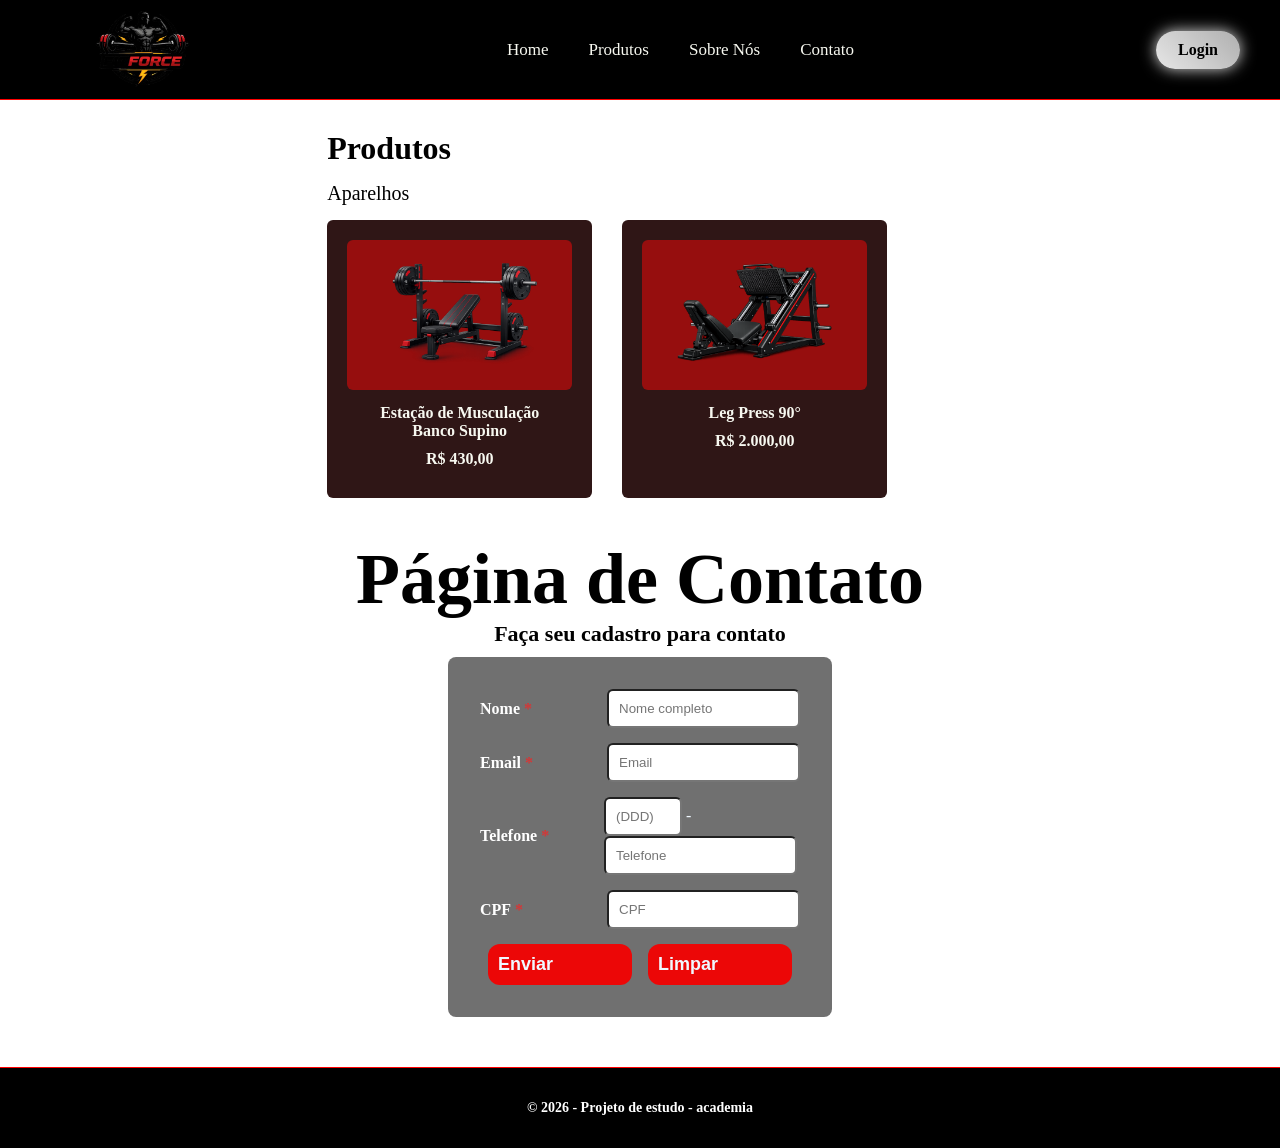
==== index.html @ 36b3be9b "adição de site" ====
<!doctype html>
<html lang="pt-br">
  <head>
    <meta charset="UTF-8" />
    <meta name="viewport" content="width=device-width, initial-scale=1.0" />
    <title>teste</title>
    <link rel="stylesheet" href="css/style.css" />
  </head>
  <body>
    <header class="topo">
      <div class="topo-menu">
        <div>
          <a href="home.html"
            ><img src="imagens/logo.png" class="logo" alt="consultoria"
          /></a>
        </div>
        <nav class="menu">
          <ul class="opcao">
            <li><a href="index.html">Home</a></li>
            <li><a href="#produtos">Produtos</a></li>
            <li><a href="sobre.html">Sobre Nós</a></li>
            <li><a href="#contato">Contato</a></li>
          </ul>
        </nav>

        <div class="topo-direita">
          <a href="login.html" class="login">Login</a>
        </div>
      </div>
    </header>

    <main>
      <section class="produtos" id="produtos">
        <h2>Produtos</h2>
        <section class="aparelhos" id="aparelhos">
          <div class="sessao">Aparelhos</div>
          <div class="produtos-maquinas1">
            <div class="box-pro1">
              <img src="imagens/supino.png" alt="supino" class="img-produto" />
              <p>Estação de Musculação<br> Banco Supino</p>
              <p>R$ 430,00</p>
            </div>
            <div class="box-pro2">
              <img src="imagens/leg.png" alt="leg" class="img-produto2" />
              <p>Leg Press 90°</p>
              <p>R$ 2.000,00</p>
            </div>
          </div>
        </section>
      </section>
      <section class="contato" id="contato">
        <div class="texto-centro">
          <h2>Página de Contato</h2>
          <h4>Faça seu cadastro para contato</h4>
        </div>

        <form method="post" enctype="multipart/form-data">
          <section class="card">
            <section class="campo">
              <label
                >Nome
                <p>*</p></label
              >
              <input type="text" placeholder="Nome completo" />
            </section>

            <section class="campo">
              <label
                >Email
                <p>*</p></label
              >
              <input type="email" placeholder="Email" />
            </section>

            <section class="campo">
              <label
                >Telefone
                <p>*</p></label
              >
              <span class="fone"
                ><input type="number" placeholder="(DDD)" class="ddd" /> -
                <input type="number" placeholder="Telefone" class="fone"
              /></span>
            </section>

            <section class="campo">
              <label
                >CPF
                <p>*</p></label
              >
              <input type="number" placeholder="CPF" />
            </section>
            <div class="apertar">
              <button
                type="submit"
                onclick="alert('Currículo enviado com sucesso!!')"
                class="button"
              >
                Enviar
              </button>
              <button
                type="reset"
                onclick="alert('Formulário limpo com sucesso!!')"
                class="button"
              >
                Limpar
              </button>
            </div>
          </section>
        </form>
      </section>
    </main>
    <footer>
        <div class="barra">
            <span class="paragrafo-footer">© 2026 - Projeto de estudo - academia</span>
        </div>
    </footer>
  </body>
</html>
---- css/style.css ----
* {
  margin: 0;
  padding: 0;
  box-sizing: border-box;
}

html {
  scroll-behavior: smooth;
}

body {
  height: 100vh;
  justify-content: center;
  align-items: center;
}

.topo {
  display: flex;
  align-items: center;
  justify-content: space-between;
  padding: 0 60px;
  height: 100px;
  width: 100%;
  position: fixed;
  top: 0;
  z-index: 10;
  background-color: rgb(0, 0, 0);
  border-bottom: 1px solid red;
}

.logo {
  height: 110px;
  transition: 0.3s;
}

.logo:hover {
  transform: scale(1.05);
}

.topo-menu {
  display: flex;
  align-items: center;
  background-color: transparent;
  height: 100px;
  position: fixed;
  top: 0;
  width: 100%;
}

.menu {
  flex: 1;
  display: flex;
  justify-content: center;
  margin-left: -20px;
}

.menu a {
  position: relative;
  text-decoration: none;
  font-size: 17px;
  transition: font-size 0.3s;
  color: #f7f8f0;
}

.menu a:hover {
  text-shadow: 0 0 15px #f7f8f0;
  font-weight: bold;
  font-size: 20px;
}

.menu a:hover::after {
  width: 100%;
}

.menu a::after {
  content: "";
  position: absolute;
  left: 0;
  bottom: -6px;
  width: 0%;
  height: 2px;
  background: #f7f8f0;
  transition: 0.3s;
}

.topo-direita {
  display: flex;
  justify-content: flex-end;
}

.login {
  padding: 10px 22px;
  text-decoration: none;
  background: linear-gradient(45deg, #e6e6e6, #afafaf);
  color: black;
  border-radius: 30px;
  font-weight: bold;
  font-size: 16px;
  box-shadow: 0 0 15px rgba(255, 255, 255, 0.856);
  position: relative;
  margin-right: 100px;
}

.login:hover {
  background: #ff0000;
  transform: scale(1.05);
}

a {
  text-decoration: none;
  color: #f7f8f0;
  font-weight: 500;
  font-size: 16px;
}

.opcao {
  display: flex;
  gap: 40px;
  list-style: none;
  align-items: center;
}

.texto-centro {
  color: #000000;
  text-align: center;
  font-size: 48px;
  margin-bottom: 10px;
}

.texto-centro h4 {
  font-size: 22px;
}

.card {
  display: flex;
  flex-direction: column;
  padding: 2rem;
  border-radius: 8px;
  color: aliceblue;
  background-color: rgba(0, 0, 0, 0.562);
  box-shadow: 0 0 15px rgba(255, 0, 0, 0);
  width: 30%;
  margin-left: 35%;
}

.campo {
  display: flex;
  align-items: center;
  margin-bottom: 15px;
}

.campo label {
  width: 180px;
  color: white;
  font-weight: bold;
  display: flex;
}

.campo input {
  flex: 1;
  padding: 10px;
  border-radius: 6px;
}

.ddd {
  width: 78px;
}

label p {
  margin-left: 4px;
  color: #d43737;
}

.letra {
  width: 180px;
  color: white;
  font-weight: bold;
}

.apertar {
  display: flex;
  justify-content: space-around;
}

.button {
  display: flex;
  padding: 10px;
  background-color: #ec0707;
  width: 45%;
  border: none;
  border-radius: 12px;
  color: aliceblue;
  font-weight: bold;
  font-size: 18px;
  cursor: pointer;
}

.button:hover {
  transform: translateY(-6px);
  transition: 0.3s;
}

.produtos {
  max-width: 1200px;
  margin: 0 auto;
  padding: 40px 20px;
  color: #000000;
  margin-top: 10vh;
  margin-left: 24%;
}

.produtos-maquinas1 {
  display: flex;
  gap: 30px;
}

.produtos-maquinas2 {
  display: flex;
  gap: 30px;
}

.produtos h2 {
  font-size: 32px;
}

.sessao {
  margin-top: 15px;
  display: flex;
  flex-direction: column;
  font-size: 20px;
  margin-bottom: 15px;
}

.box-pro1,
.box-pro2 {
  background-color: #1d0202ea;
  padding: 20px;
  border-radius: 6px;
}

.box-pro1 p,
.box-pro2 p {
  margin-bottom: 10px;
  color: #f7f8f0;
  text-align: center;
  font-size: 16px;
  font-weight: bold;
}

.box-pro1 img,
.box-pro2 img {
  
  height: 150px;
  border-radius: 6px;
  background-color: #e00a0a94;
  margin-bottom: 10px;
}

.barra {
    margin-top: 50px;
    background-color: black;
    color: #fff;
    display: flex;
    align-items: center;
    position: end;
    padding: 2rem;
    border-top: 1px solid red;
}

.paragrafo-footer {
    font-size: 14px;
    text-align: center;
    font-weight: bold;
    justify-content: center;
    display: flex;
    flex: 1;
}
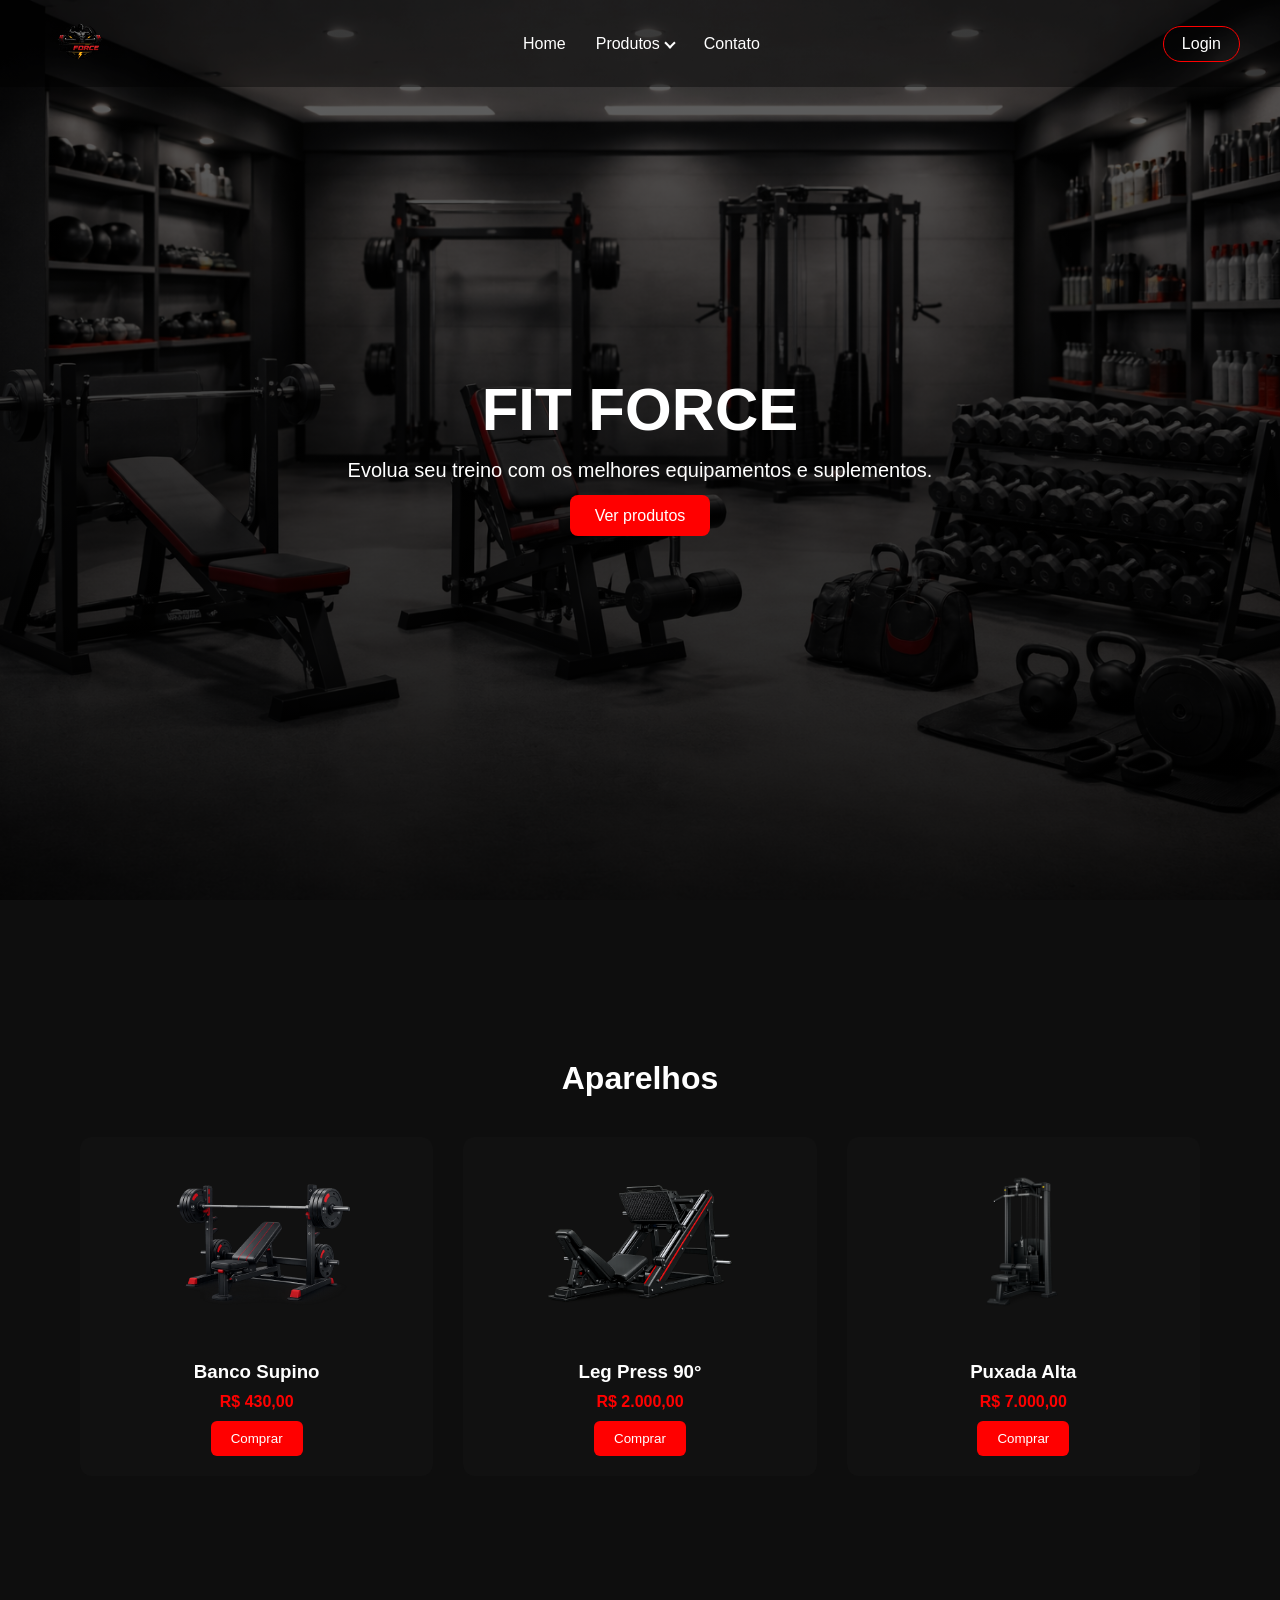
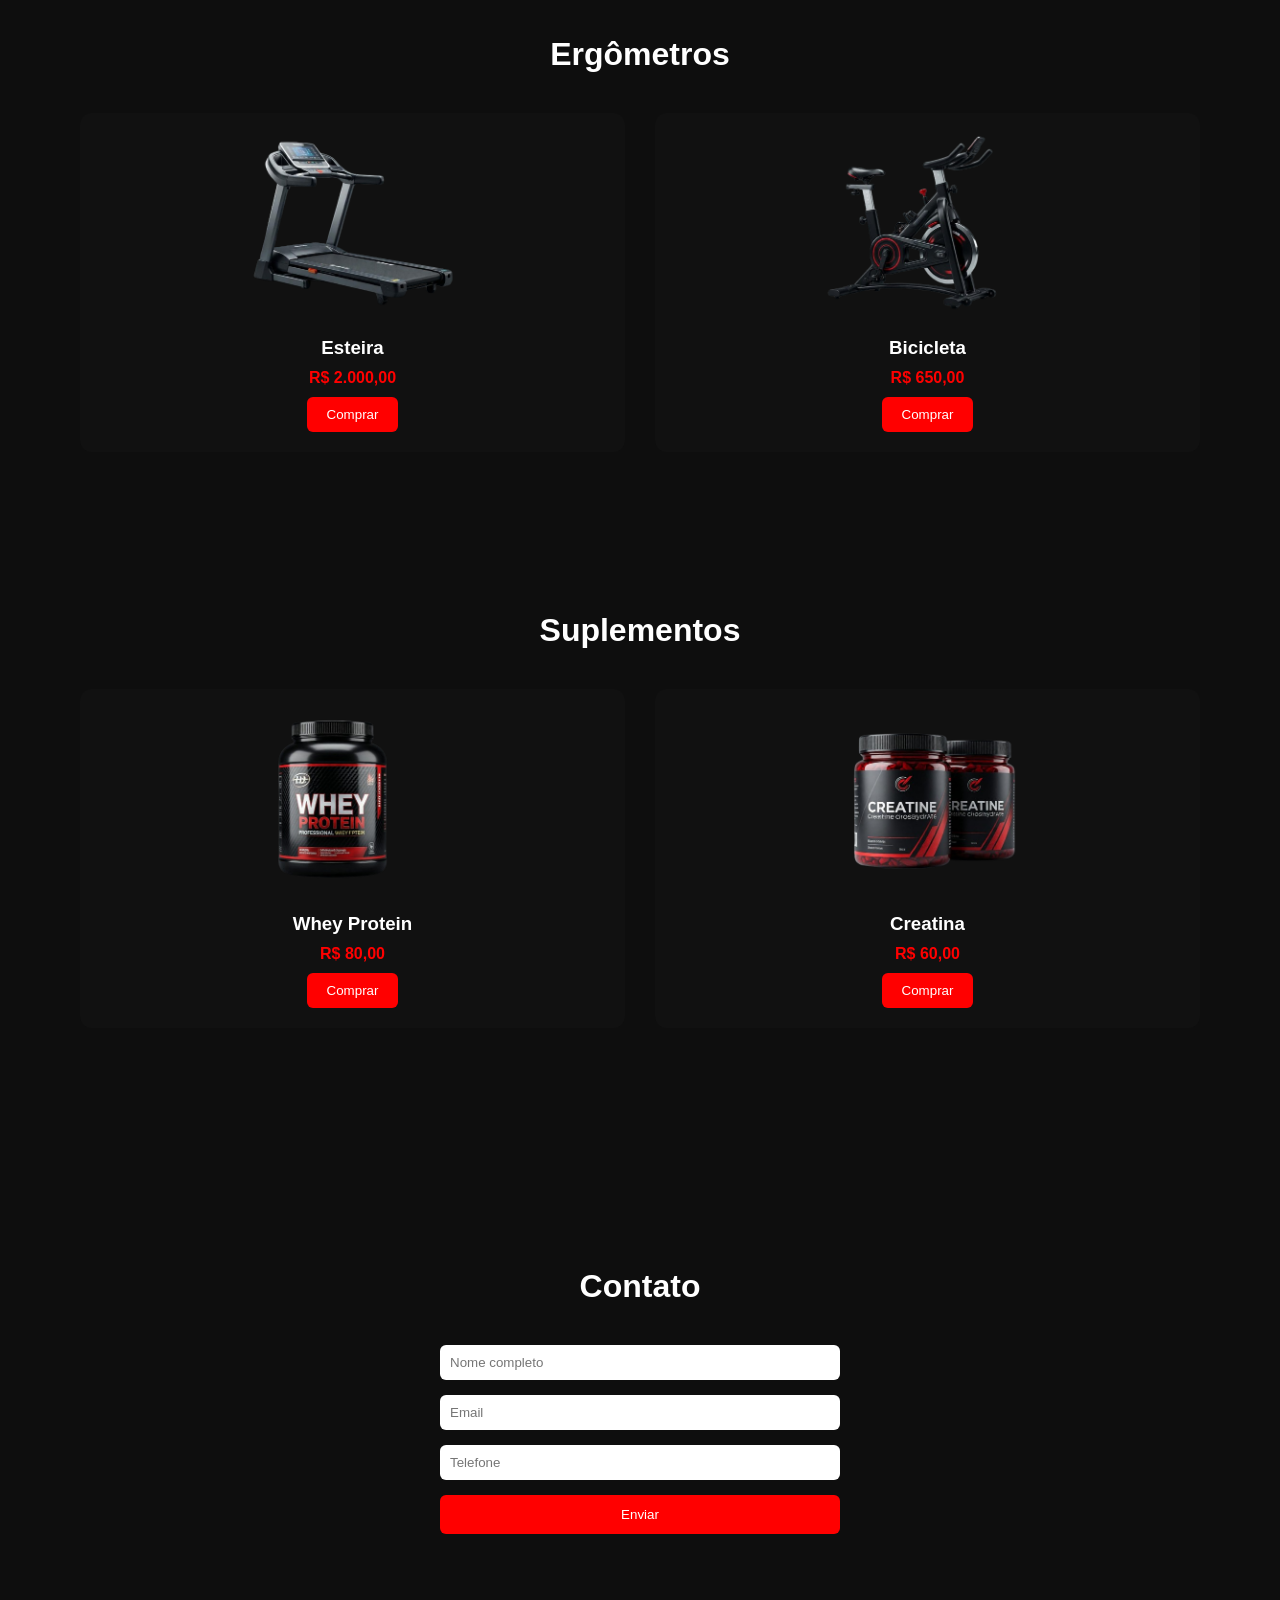
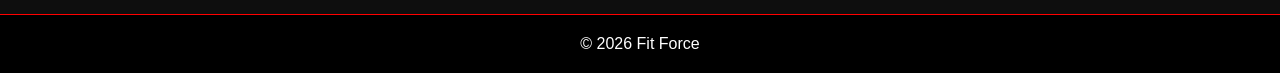
==== commit 0a97d6a5: "Adição de novos produtos e edição do layout inteiro" ====
--- a/index.html
+++ b/index.html
@@ -1,119 +1,157 @@
-<!doctype html>
+<!DOCTYPE html>
 <html lang="pt-br">
-  <head>
-    <meta charset="UTF-8" />
-    <meta name="viewport" content="width=device-width, initial-scale=1.0" />
-    <title>teste</title>
-    <link rel="stylesheet" href="css/style.css" />
-  </head>
-  <body>
-    <header class="topo">
-      <div class="topo-menu">
-        <div>
-          <a href="home.html"
-            ><img src="imagens/logo.png" class="logo" alt="consultoria"
-          /></a>
+
+<head>
+  <meta charset="UTF-8">
+  <meta name="viewport" content="width=device-width, initial-scale=1.0">
+  <title>Fit Force</title>
+  <link rel="stylesheet" href="css/style.css">
+  <link rel="icon" href="imagens/logo.png">
+</head>
+
+<body>
+
+  <header class="topo">
+    <div class="topo-menu">
+      <a href="#home">
+        <img src="imagens/logo.png" class="logo" alt="Logo Fit Force">
+      </a>
+
+      <nav>
+        <ul class="menu">
+          <li><a href="#home">Home</a></li>
+
+          <li class="dropdown">
+            <a href="#">Produtos<span class="arrow"></span></a>
+            <ul class="dropdown-menu">
+              <li><a href="#aparelhos">Aparelhos</a></li>
+              <li><a href="#ergometros">Ergômetros</a></li>
+              <li><a href="#suplementos">Suplementos</a></li>
+              <li><a href="#">Roupas</a></li>
+            </ul>
+          </li>
+
+          <li><a href="#contato">Contato</a></li>
+        </ul>
+      </nav>
+
+      <a href="login.html" class="login">Login</a>
+    </div>
+  </header>
+
+  <section class="hero" id="home">
+    <div class="hero-texto">
+      <h1>FIT FORCE</h1>
+      <p>Evolua seu treino com os melhores equipamentos e suplementos.</p>
+      <a href="#produtos" class="btn">Ver produtos</a>
+    </div>
+  </section>
+
+  <main>
+
+    <section id="produtos">
+
+      <section id="aparelhos">
+        <h2>Aparelhos</h2>
+        <div class="grid">
+
+          <article class="produto">
+            <img src="imagens/supino.png" alt="Banco supino">
+            <h3>Banco Supino</h3>
+            <p class="preco">R$ 430,00</p>
+            <button>Comprar</button>
+          </article>
+
+          <article class="produto">
+            <img src="imagens/leg.png" alt="Leg press 90 graus">
+            <h3>Leg Press 90°</h3>
+            <p class="preco">R$ 2.000,00</p>
+            <button>Comprar</button>
+          </article>
+
+          <article class="produto">
+            <img src="imagens/costas.png" alt="Puxada alta">
+            <h3>Puxada Alta</h3>
+            <p class="preco">R$ 7.000,00</p>
+            <button>Comprar</button>
+          </article>
+
         </div>
-        <nav class="menu">
-          <ul class="opcao">
-            <li><a href="index.html">Home</a></li>
-            <li><a href="#produtos">Produtos</a></li>
-            <li><a href="sobre.html">Sobre Nós</a></li>
-            <li><a href="#contato">Contato</a></li>
-          </ul>
-        </nav>
+      </section>
 
-        <div class="topo-direita">
-          <a href="login.html" class="login">Login</a>
+      <section id="ergometros">
+        <h2>Ergômetros</h2>
+        <div class="grid">
+
+          <article class="produto">
+            <img src="imagens/esteira.png" alt="Esteira ergométrica">
+            <h3>Esteira</h3>
+            <p class="preco">R$ 2.000,00</p>
+            <button>Comprar</button>
+          </article>
+
+          <article class="produto">
+            <img src="imagens/bicicleta.png" alt="Bicicleta ergométrica">
+            <h3>Bicicleta</h3>
+            <p class="preco">R$ 650,00</p>
+            <button>Comprar</button>
+          </article>
+
         </div>
-      </div>
-    </header>
+      </section>
 
-    <main>
-      <section class="produtos" id="produtos">
-        <h2>Produtos</h2>
-        <section class="aparelhos" id="aparelhos">
-          <div class="sessao">Aparelhos</div>
-          <div class="produtos-maquinas1">
-            <div class="box-pro1">
-              <img src="imagens/supino.png" alt="supino" class="img-produto" />
-              <p>Estação de Musculação<br> Banco Supino</p>
-              <p>R$ 430,00</p>
-            </div>
-            <div class="box-pro2">
-              <img src="imagens/leg.png" alt="leg" class="img-produto2" />
-              <p>Leg Press 90°</p>
-              <p>R$ 2.000,00</p>
-            </div>
-          </div>
-        </section>
+      <section id="suplementos">
+        <h2>Suplementos</h2>
+        <div class="grid">
+
+          <article class="produto">
+            <img src="imagens/whey.png" alt="Whey protein">
+            <h3>Whey Protein</h3>
+            <p class="preco">R$ 80,00</p>
+            <button>Comprar</button>
+          </article>
+
+          <article class="produto">
+            <img src="imagens/creatina.png" alt="Creatina">
+            <h3>Creatina</h3>
+            <p class="preco">R$ 60,00</p>
+            <button>Comprar</button>
+          </article>
+
+        </div>
       </section>
-      <section class="contato" id="contato">
-        <div class="texto-centro">
-          <h2>Página de Contato</h2>
-          <h4>Faça seu cadastro para contato</h4>
-        </div>
 
-        <form method="post" enctype="multipart/form-data">
-          <section class="card">
-            <section class="campo">
-              <label
-                >Nome
-                <p>*</p></label
-              >
-              <input type="text" placeholder="Nome completo" />
-            </section>
+    </section>
 
-            <section class="campo">
-              <label
-                >Email
-                <p>*</p></label
-              >
-              <input type="email" placeholder="Email" />
-            </section>
+    <section id="contato">
+      <h2>Contato</h2>
 
-            <section class="campo">
-              <label
-                >Telefone
-                <p>*</p></label
-              >
-              <span class="fone"
-                ><input type="number" placeholder="(DDD)" class="ddd" /> -
-                <input type="number" placeholder="Telefone" class="fone"
-              /></span>
-            </section>
+      <form>
+        <input type="text" name="nome" placeholder="Nome completo" required>
+        <input type="email" name="email" placeholder="Email" required>
+        <input type="text" name="telefone" placeholder="Telefone" required>
 
-            <section class="campo">
-              <label
-                >CPF
-                <p>*</p></label
-              >
-              <input type="number" placeholder="CPF" />
-            </section>
-            <div class="apertar">
-              <button
-                type="submit"
-                onclick="alert('Currículo enviado com sucesso!!')"
-                class="button"
-              >
-                Enviar
-              </button>
-              <button
-                type="reset"
-                onclick="alert('Formulário limpo com sucesso!!')"
-                class="button"
-              >
-                Limpar
-              </button>
-            </div>
-          </section>
-        </form>
-      </section>
-    </main>
-    <footer>
-        <div class="barra">
-            <span class="paragrafo-footer">© 2026 - Projeto de estudo - academia</span>
-        </div>
-    </footer>
-  </body>
+        <button type="submit">Enviar</button>
+      </form>
+    </section>
+
+  </main>
+
+  <footer>
+    <p>© 2026 Fit Force</p>
+  </footer>
+
+   <script>
+        window.onscroll = function() {
+            const header = document.querySelector('.topo');
+            
+            if (window.scrollY > 350) {
+                header.classList.add('scrolled');
+            } else {
+                header.classList.remove('scrolled');
+            }
+        };
+    </script>
+
+</body>
 </html>
--- a/css/style.css
+++ b/css/style.css
@@ -2,276 +2,250 @@
   margin: 0;
   padding: 0;
   box-sizing: border-box;
-}
-
-html {
-  scroll-behavior: smooth;
+  font-family: "Inter", sans-serif;
 }
 
 body {
-  height: 100vh;
-  justify-content: center;
-  align-items: center;
+  background: #0e0e0e;
+  color: white;
 }
 
 .topo {
-  display: flex;
-  align-items: center;
-  justify-content: space-between;
-  padding: 0 60px;
-  height: 100px;
-  width: 100%;
-  position: fixed;
-  top: 0;
-  z-index: 10;
-  background-color: rgb(0, 0, 0);
-  border-bottom: 1px solid red;
-}
-
-.logo {
-  height: 110px;
-  transition: 0.3s;
-}
-
-.logo:hover {
-  transform: scale(1.05);
-}
-
-.topo-menu {
-  display: flex;
-  align-items: center;
-  background-color: transparent;
-  height: 100px;
   position: fixed;
   top: 0;
   width: 100%;
+  padding: 15px 40px;
+  background: rgba(0, 0, 0, 0.4);
+  z-index: 1000;
+}
+
+.topo.scrolled {
+    background-color: #0e0e0e;
+    transition: ease-in-out 0.3s;
+}
+
+.topo-menu {
+  display: flex;
+  align-items: center;
+  justify-content: space-between;
+}
+
+.logo {
+  width: 80px;
 }
 
 .menu {
-  flex: 1;
-  display: flex;
-  justify-content: center;
-  margin-left: -20px;
+  list-style: none;
+  display: flex;
+  gap: 30px;
 }
 
 .menu a {
+  color: white;
+  text-decoration: none;
+  font-weight: 500;
   position: relative;
-  text-decoration: none;
-  font-size: 17px;
-  transition: font-size 0.3s;
-  color: #f7f8f0;
-}
-
-.menu a:hover {
-  text-shadow: 0 0 15px #f7f8f0;
-  font-weight: bold;
-  font-size: 20px;
-}
-
-.menu a:hover::after {
-  width: 100%;
 }
 
 .menu a::after {
   content: "";
   position: absolute;
   left: 0;
-  bottom: -6px;
+  bottom: -5px;
   width: 0%;
   height: 2px;
-  background: #f7f8f0;
-  transition: 0.3s;
-}
-
-.topo-direita {
-  display: flex;
-  justify-content: flex-end;
+  background: red;
+  transition: 0.3s;
+}
+
+.menu a:hover::after {
+  width: 100%;
+}
+
+.dropdown {
+  position: relative;
+}
+
+.dropdown-menu {
+  position: absolute;
+  top: 120%;
+  left: 0;
+  background: #111;
+  border-radius: 8px;
+  list-style: none;
+  padding: 10px 0;
+  min-width: 180px;
+  display: none;
+}
+
+.dropdown-menu li {
+  padding: 10px 20px;
+}
+
+.dropdown-menu li:hover {
+  background: red;
+}
+
+.dropdown-menu a {
+  color: white;
+}
+
+.dropdown:hover .dropdown-menu {
+  display: block;
+}
+
+.arrow {
+  display: inline-block;
+  border: 1px solid white;
+  border-width: 0 2px 2px 0;
+  padding: 3px;
+  margin-left: 6px;
+  margin-bottom: 2px;
+  transform: rotate(45deg);
 }
 
 .login {
-  padding: 10px 22px;
+  border: 1px solid red;
+  padding: 8px 18px;
+  border-radius: 20px;
   text-decoration: none;
-  background: linear-gradient(45deg, #e6e6e6, #afafaf);
-  color: black;
-  border-radius: 30px;
+  color: white;
+  transition: 0.3s;
+}
+
+.login:hover {
+  background: red;
+}
+
+.hero {
+  height: 100vh;
+  background: linear-gradient(rgba(0,0,0,0.6), rgba(0,0,0,0.9)),
+              url(../imagens/fundo-home.png) center/cover;
+  display: flex;
+  align-items: center;
+  justify-content: center;
+  text-align: center;
+}
+
+.hero-texto h1 {
+  font-size: 60px;
+}
+
+.hero-texto p {
+  margin: 15px 0;
+  font-size: 20px;
+  margin-bottom: 25px;
+}
+
+.btn {
+  background: red;
+  padding: 12px 25px;
+  border-radius: 8px;
+  text-decoration: none;
+  color: white;
+  transition: 0.3s;
+}
+
+.btn:hover {
+  background-color: darkred;
+}
+
+section {
+  padding: 80px 40px;
+}
+
+h2 {
+  text-align: center;
+  margin-bottom: 40px;
+  font-size: 32px;
+}
+
+.grid {
+  display: grid;
+  grid-template-columns: repeat(auto-fit, minmax(220px, 1fr));
+  gap: 30px;
+}
+
+.produto {
+  background: #111;
+  padding: 20px;
+  border-radius: 12px;
+  text-align: center;
+  transition: 0.3s;
+}
+
+.produto:hover {
+  transform: translateY(-5px);
+  box-shadow: 0 0 15px red;
+}
+
+.produto img {
+  width: 100%;
+  height: 180px;
+  object-fit: contain;
+  margin-bottom: 10px;
+}
+
+.produto h3 {
+  margin: 10px 0;
+}
+
+.preco {
+  color: red;
   font-weight: bold;
-  font-size: 16px;
-  box-shadow: 0 0 15px rgba(255, 255, 255, 0.856);
-  position: relative;
-  margin-right: 100px;
-}
-
-.login:hover {
-  background: #ff0000;
-  transform: scale(1.05);
-}
-
-a {
-  text-decoration: none;
-  color: #f7f8f0;
-  font-weight: 500;
-  font-size: 16px;
-}
-
-.opcao {
-  display: flex;
-  gap: 40px;
-  list-style: none;
-  align-items: center;
-}
-
-.texto-centro {
-  color: #000000;
-  text-align: center;
-  font-size: 48px;
   margin-bottom: 10px;
 }
 
-.texto-centro h4 {
-  font-size: 22px;
-}
-
-.card {
+.produto button {
+  background: red;
+  border: none;
+  padding: 10px 20px;
+  color: white;
+  border-radius: 6px;
+  cursor: pointer;
+  transition: 0.3s;
+}
+
+.produto button:hover {
+  background: darkred;
+}
+
+#contato {
+  text-align: center;
+}
+
+form {
+  margin-top: 20px;
   display: flex;
   flex-direction: column;
-  padding: 2rem;
-  border-radius: 8px;
-  color: aliceblue;
-  background-color: rgba(0, 0, 0, 0.562);
-  box-shadow: 0 0 15px rgba(255, 0, 0, 0);
-  width: 30%;
-  margin-left: 35%;
-}
-
-.campo {
-  display: flex;
-  align-items: center;
-  margin-bottom: 15px;
-}
-
-.campo label {
-  width: 180px;
-  color: white;
-  font-weight: bold;
-  display: flex;
-}
-
-.campo input {
-  flex: 1;
+  gap: 15px;
+  max-width: 400px;
+  margin-left: auto;
+  margin-right: auto;
+}
+
+input {
   padding: 10px;
   border-radius: 6px;
-}
-
-.ddd {
-  width: 78px;
-}
-
-label p {
-  margin-left: 4px;
-  color: #d43737;
-}
-
-.letra {
-  width: 180px;
-  color: white;
-  font-weight: bold;
-}
-
-.apertar {
-  display: flex;
-  justify-content: space-around;
-}
-
-.button {
-  display: flex;
-  padding: 10px;
-  background-color: #ec0707;
-  width: 45%;
   border: none;
-  border-radius: 12px;
-  color: aliceblue;
-  font-weight: bold;
-  font-size: 18px;
+}
+
+form button {
+  background: red;
+  color: white;
+  border: none;
+  padding: 12px;
+  border-radius: 6px;
   cursor: pointer;
 }
 
-.button:hover {
-  transform: translateY(-6px);
-  transition: 0.3s;
-}
-
-.produtos {
-  max-width: 1200px;
-  margin: 0 auto;
-  padding: 40px 20px;
-  color: #000000;
-  margin-top: 10vh;
-  margin-left: 24%;
-}
-
-.produtos-maquinas1 {
-  display: flex;
-  gap: 30px;
-}
-
-.produtos-maquinas2 {
-  display: flex;
-  gap: 30px;
-}
-
-.produtos h2 {
-  font-size: 32px;
-}
-
-.sessao {
-  margin-top: 15px;
-  display: flex;
-  flex-direction: column;
-  font-size: 20px;
-  margin-bottom: 15px;
-}
-
-.box-pro1,
-.box-pro2 {
-  background-color: #1d0202ea;
+form button:hover {
+  background: darkred;
+}
+
+footer {
+  background: black;
+  text-align: center;
   padding: 20px;
-  border-radius: 6px;
-}
-
-.box-pro1 p,
-.box-pro2 p {
-  margin-bottom: 10px;
-  color: #f7f8f0;
-  text-align: center;
-  font-size: 16px;
-  font-weight: bold;
-}
-
-.box-pro1 img,
-.box-pro2 img {
-  
-  height: 150px;
-  border-radius: 6px;
-  background-color: #e00a0a94;
-  margin-bottom: 10px;
-}
-
-.barra {
-    margin-top: 50px;
-    background-color: black;
-    color: #fff;
-    display: flex;
-    align-items: center;
-    position: end;
-    padding: 2rem;
-    border-top: 1px solid red;
-}
-
-.paragrafo-footer {
-    font-size: 14px;
-    text-align: center;
-    font-weight: bold;
-    justify-content: center;
-    display: flex;
-    flex: 1;
+  border-top: 1px solid red;
 }
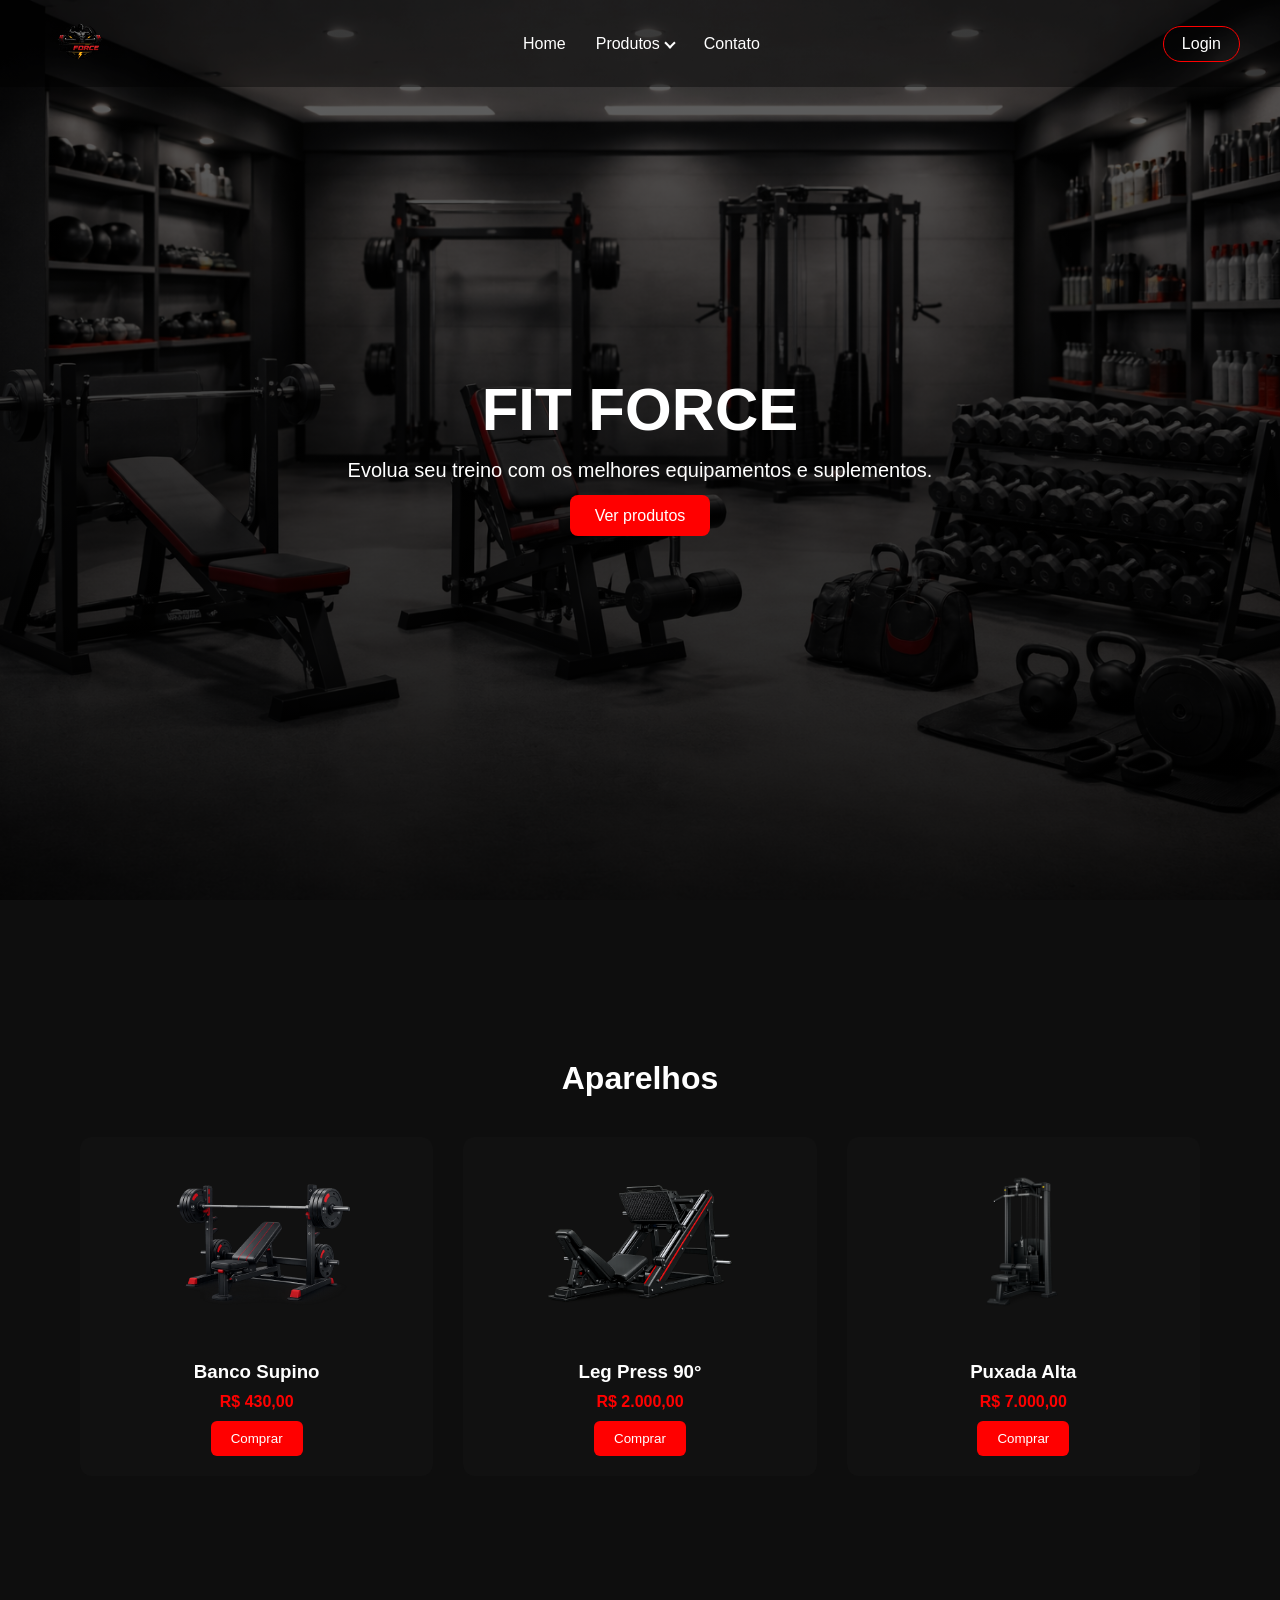
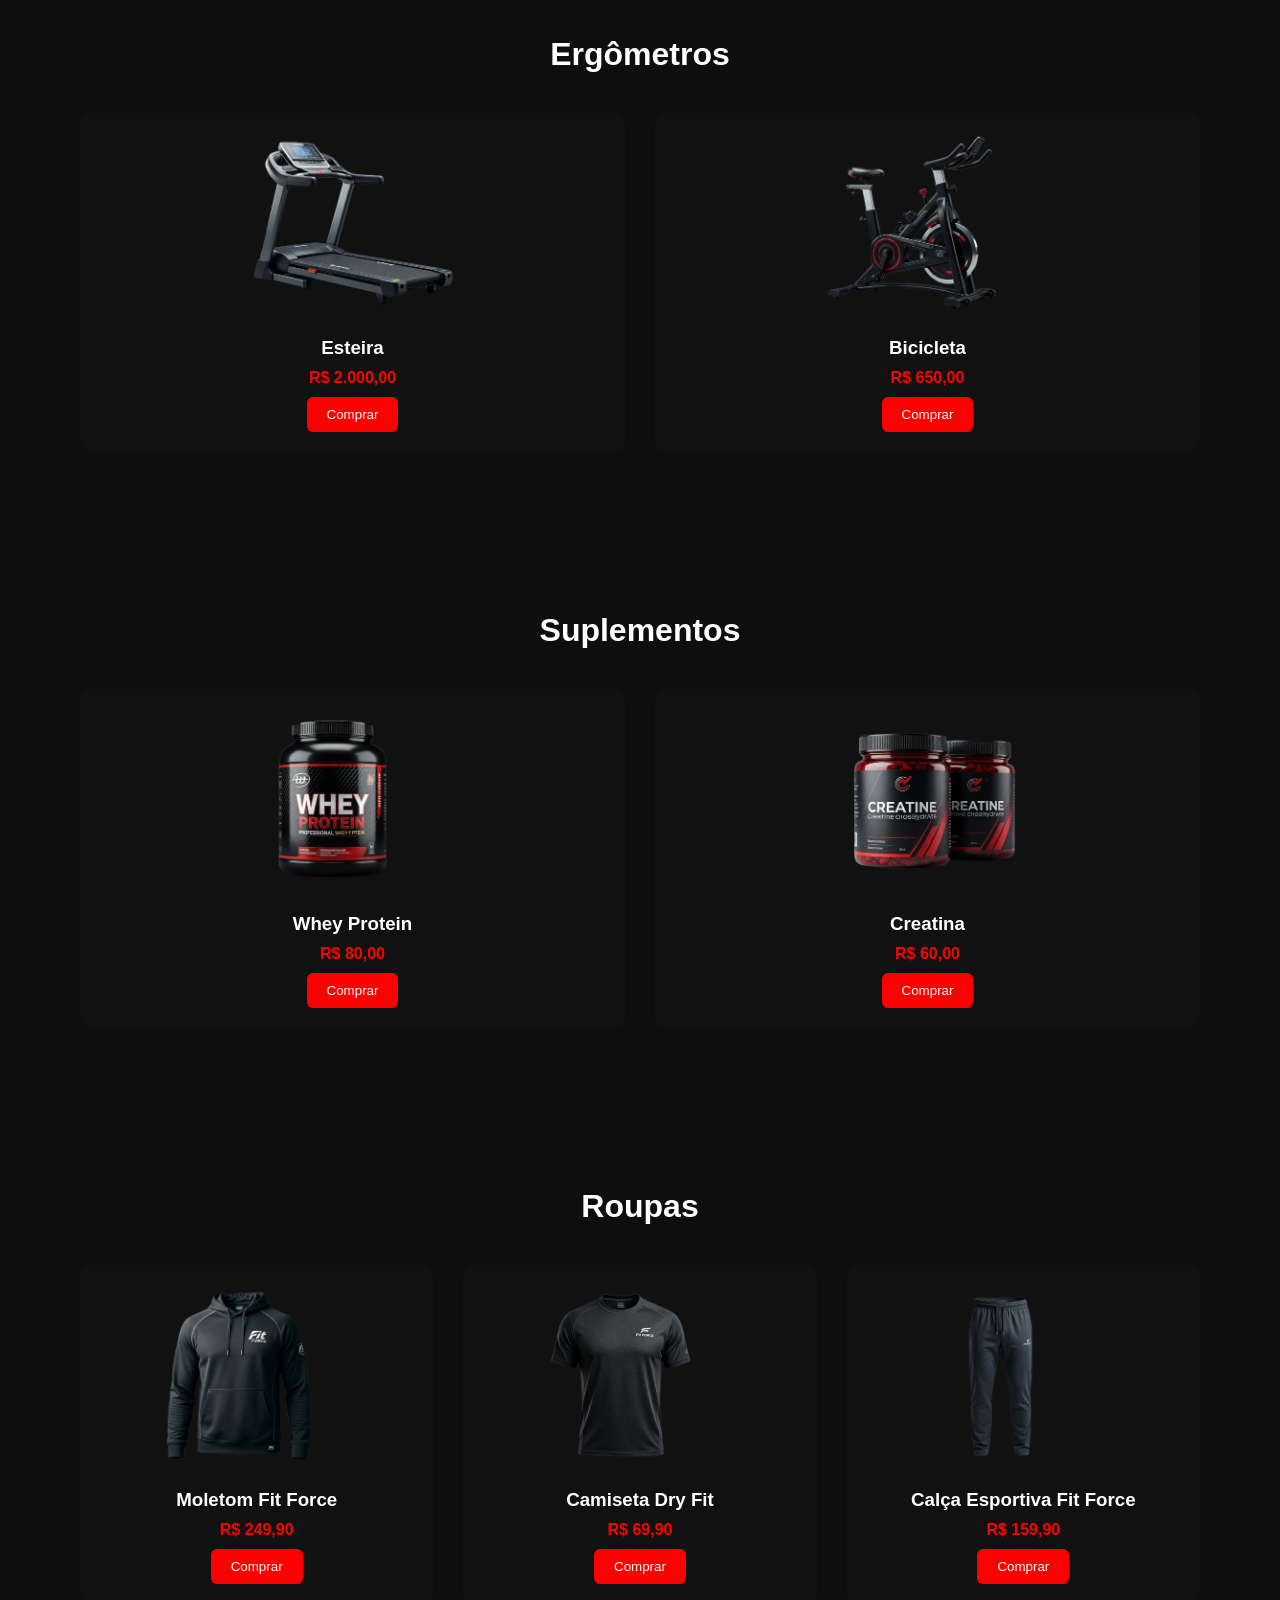
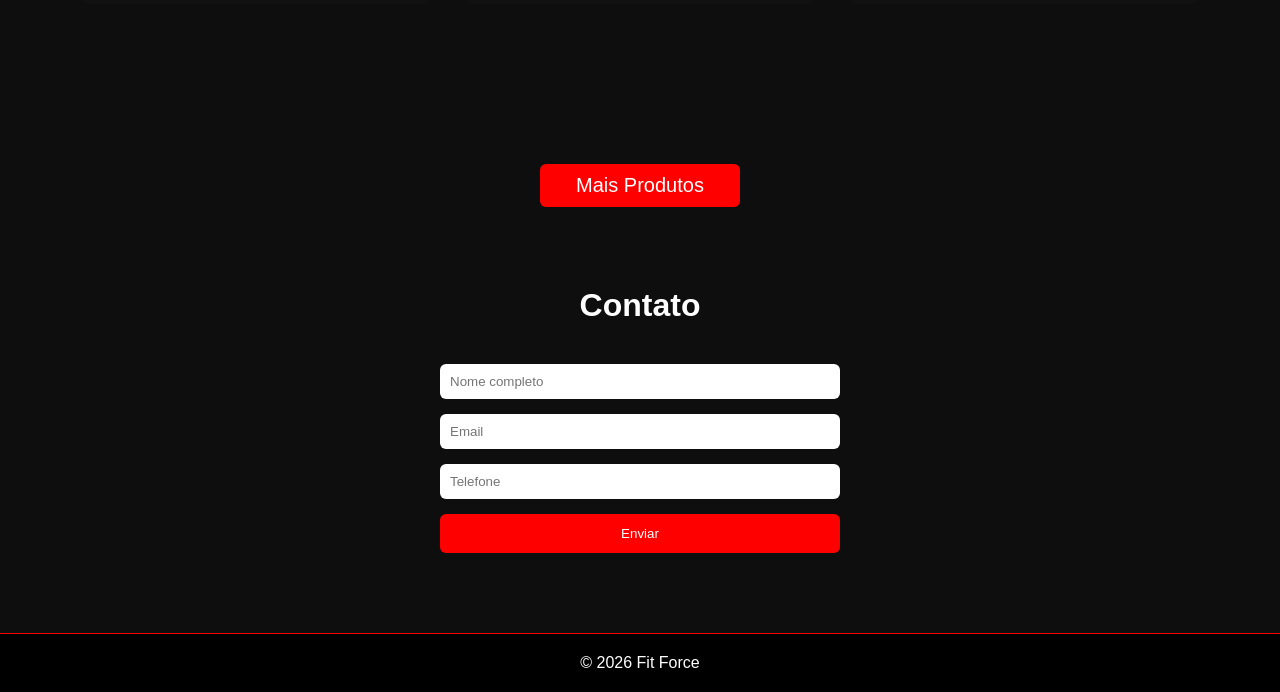
==== commit 703ca60e: "adição de mais produtos, criação do cadastro e login" ====
--- a/index.html
+++ b/index.html
@@ -27,7 +27,8 @@
               <li><a href="#aparelhos">Aparelhos</a></li>
               <li><a href="#ergometros">Ergômetros</a></li>
               <li><a href="#suplementos">Suplementos</a></li>
-              <li><a href="#">Roupas</a></li>
+              <li><a href="#roupas">Roupas</a></li>
+              <li><a href="produtos.html">Outros</a></li>
             </ul>
           </li>
 
@@ -121,7 +122,34 @@
         </div>
       </section>
 
+      <section id="roupas">
+        <h2>Roupas</h2>
+        <div class="grid">
+
+          <article class="produto">
+            <img src="imagens/moletom.png" alt="moletom">
+            <h3>Moletom Fit Force</h3>
+            <p class="preco">R$ 249,90</p>
+            <button>Comprar</button>
+          </article>
+          <article class="produto">
+            <img src="imagens/camiseta(m).png" alt="moletom">
+            <h3>Camiseta Dry Fit</h3>
+            <p class="preco">R$ 69,90</p>
+            <button>Comprar</button>
+          </article>
+          <article class="produto">
+            <img src="imagens/calca.png" alt="calca">
+            <h3>Calça Esportiva Fit Force</h3>
+            <p class="preco">R$ 159,90</p>
+            <button>Comprar</button>
+          </article>
+        </div>
+      </section>
+
     </section>
+
+      <p class="saiba-mais"><a href="produtos.html">Mais Produtos</a></p>
 
     <section id="contato">
       <h2>Contato</h2>
--- a/css/style.css
+++ b/css/style.css
@@ -3,6 +3,10 @@
   padding: 0;
   box-sizing: border-box;
   font-family: "Inter", sans-serif;
+}
+
+html {
+  scroll-behavior: smooth;
 }
 
 body {
@@ -210,6 +214,28 @@
   background: darkred;
 }
 
+.saiba-mais {
+  text-align: center;
+  padding: 10px 20px;
+  cursor: pointer;
+  background: red;
+  border-radius: 6px;
+  max-width: 200px;
+  margin: 0 auto;
+}
+
+.saiba-mais:hover {
+  transform: scale(1.05);
+  transition: 0.3s ease;
+  background: darkred;
+}
+
+.saiba-mais a {
+  text-decoration: none;
+  color: white;
+  font-size: 20px;
+}
+
 #contato {
   text-align: center;
 }
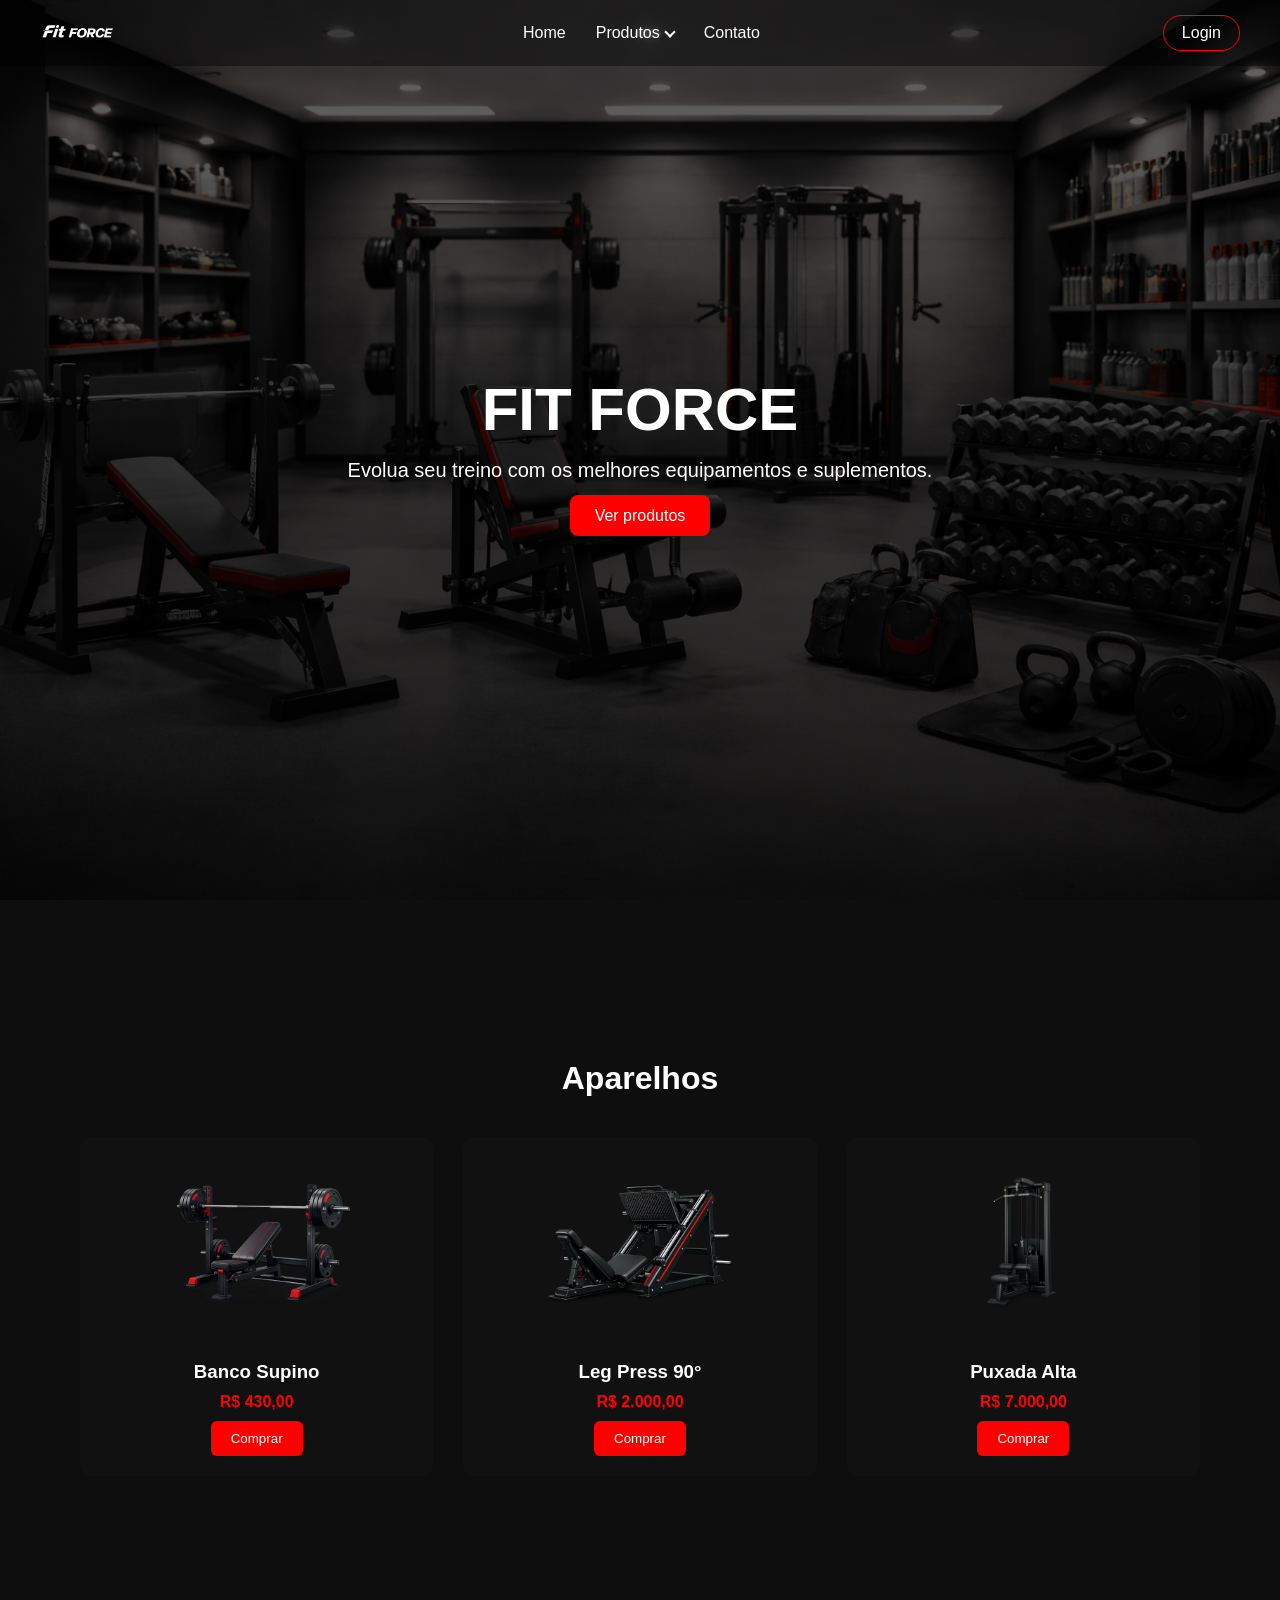
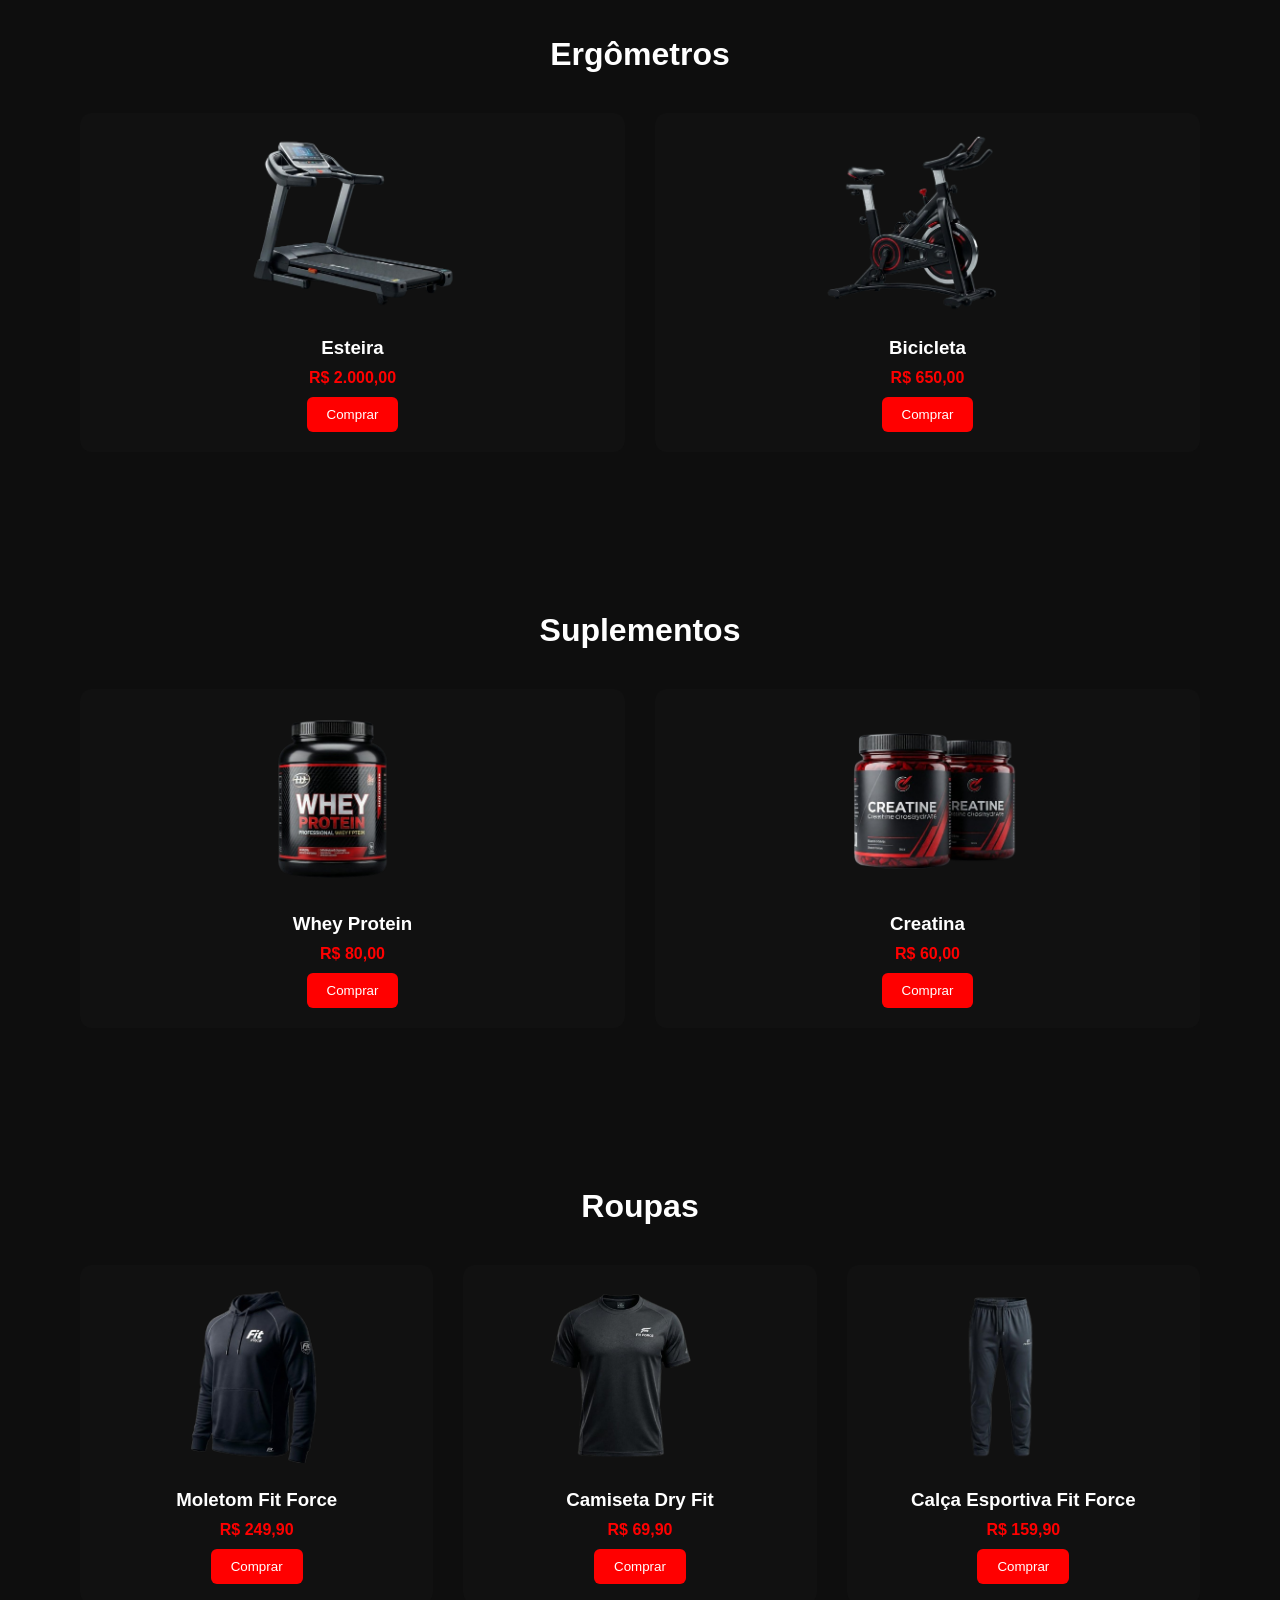
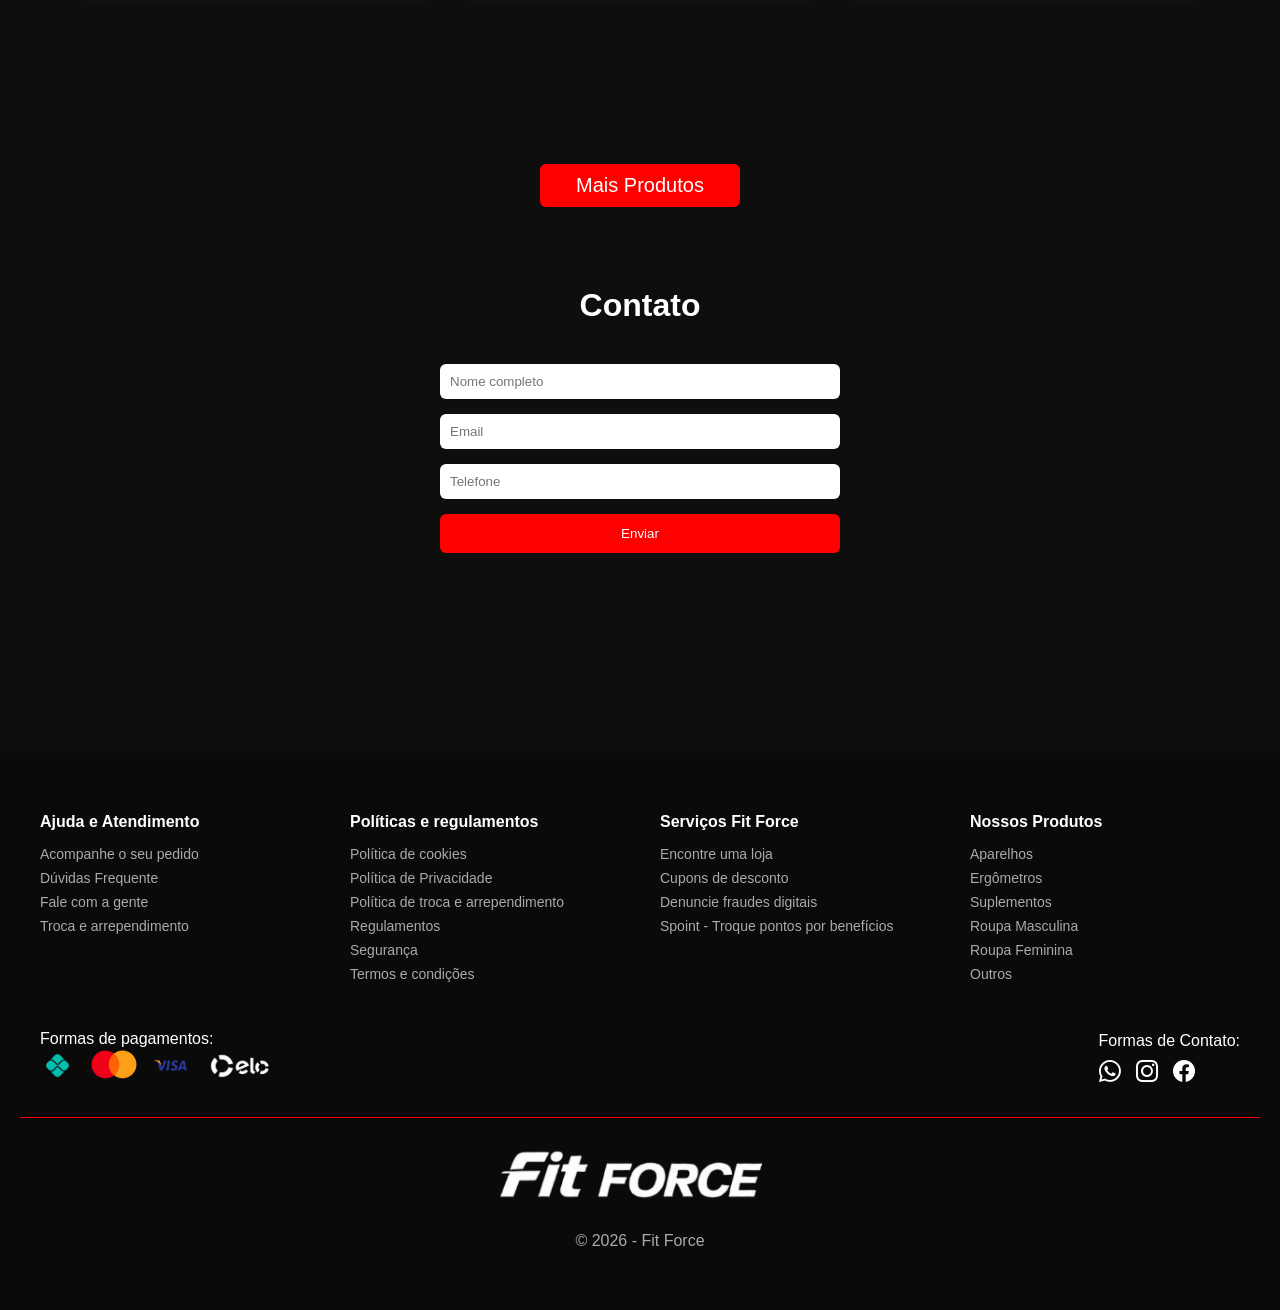
==== commit acb7fab8: "Adição de novos produtos e adição da aba de compra e eedição dorodapé" ====
--- a/index.html
+++ b/index.html
@@ -7,6 +7,7 @@
   <title>Fit Force</title>
   <link rel="stylesheet" href="css/style.css">
   <link rel="icon" href="imagens/logo.png">
+  <link rel="stylesheet" href="https://cdn.jsdelivr.net/npm/bootstrap-icons@1.11.3/font/bootstrap-icons.min.css" />
 </head>
 
 <body>
@@ -165,9 +166,77 @@
 
   </main>
 
-  <footer>
-    <p>© 2026 Fit Force</p>
-  </footer>
+   <footer>
+        <div class="main-footer">
+            <div class="container-footer">
+                <div class="row">
+                    <div class="col-footer">
+                        <h4>Ajuda e Atendimento</h4>
+                        <ul class="lista">
+                            <li>Acompanhe o seu pedido</li>
+                            <li>Dúvidas Frequente</li>
+                            <li>Fale com a gente</li>
+                            <li>Troca e arrependimento</li>
+                        </ul>
+                    </div>
+                    <div class="col-footer">
+                        <h4>Políticas e regulamentos</h4>
+                        <ul>
+                            <li>Política de cookies</li>
+                            <li>Política de Privacidade</li>
+                            <li>Política de troca e arrependimento</li>
+                            <li>Regulamentos</li>
+                            <li>Segurança</li>
+                            <li>Termos e condições</li>
+                        </ul>
+                    </div>
+                    <div class="col-footer">
+                        <h4>Serviços Fit Force</h4>
+                        <ul>
+                            <li>Encontre uma loja</li>
+                            <li>Cupons de desconto</li>
+                            <li>Denuncie fraudes digitais</li>
+                            <li>Spoint - Troque pontos por benefícios</li>
+                        </ul>
+                    </div>
+                    <div class="col-footer">
+                        <h4>Nossos Produtos</h4>
+                        <ul>
+                            <li>Aparelhos</li>
+                            <li>Ergômetros</li>
+                            <li>Suplementos</li>
+                            <li>Roupa Masculina</li>
+                            <li>Roupa Feminina</li>
+                            <li>Outros</li>
+                        </ul>
+                    </div>
+
+                </div>
+                <div class="dor-footer">
+                    <div class="pagamento">
+                        <p>Formas de pagamentos:</p>
+                        <img src="imagens/pix.png">
+                        <img src="imagens/master-card.png">
+                        <img src="imagens/visa.png">
+                        <img src="imagens/elo.png">
+                    </div>
+                    <div class="contato">
+                        <p>Formas de Contato:</p>
+                        <div class="icons">
+                        <p><i class="bi bi-whatsapp"></i></p>
+                        <p><i class="bi bi-instagram"></i></p>
+                        <p><i class="bi bi-facebook"></i></p>
+                    </div>
+                    </div>
+                </div>
+            </div>
+            <div class="barra">
+                <div class="logo-footer">
+                    <img src="imagens/logo.png">
+                </div>
+                <p class="paragrafo-footer">© 2026 - Fit Force</p>
+            </div>
+    </footer>
 
    <script>
         window.onscroll = function() {
--- a/css/style.css
+++ b/css/style.css
@@ -269,9 +269,76 @@
   background: darkred;
 }
 
-footer {
-  background: black;
-  text-align: center;
-  padding: 20px;
-  border-top: 1px solid red;
-}+.main-footer {
+    background: #0a0a0a;
+    margin-top: 120px;
+    padding: 60px 20px;
+}
+
+.container-footer {
+    max-width: 1200px;
+    margin: auto;
+}
+
+.row {
+    display: grid;
+    grid-template-columns: repeat(4, 1fr);
+    gap: 40px;
+}
+
+.col-footer h4 {
+    margin-bottom: 15px;
+}
+
+.col-footer li {
+    list-style: none;
+    margin: 8px 0;
+    font-size: 14px;
+    color: #aaa;
+    cursor: pointer;
+}
+
+.col-footer li:hover {
+    color: red;
+}
+
+.dor-footer {
+    display: flex;
+    justify-content: space-between;
+    margin-top: 40px;
+    align-items: center;
+}
+
+.pagamento img {
+    height: 35px;
+    margin-right: 10px;
+}
+
+.icons {
+    margin-top: 10px;
+    display: flex;
+}
+
+.icons i {
+    font-size: 22px;
+    margin-right: 15px;
+    cursor: pointer;
+    transition: 0.3s;
+}
+
+.icons i:hover {
+    color: red;
+}
+
+.barra {
+    border-top: 1px solid red;
+    text-align: center;
+
+    margin-top: 30px;
+    color: #aaa;
+}
+
+
+.logo-footer img {
+    height: 110px;
+}
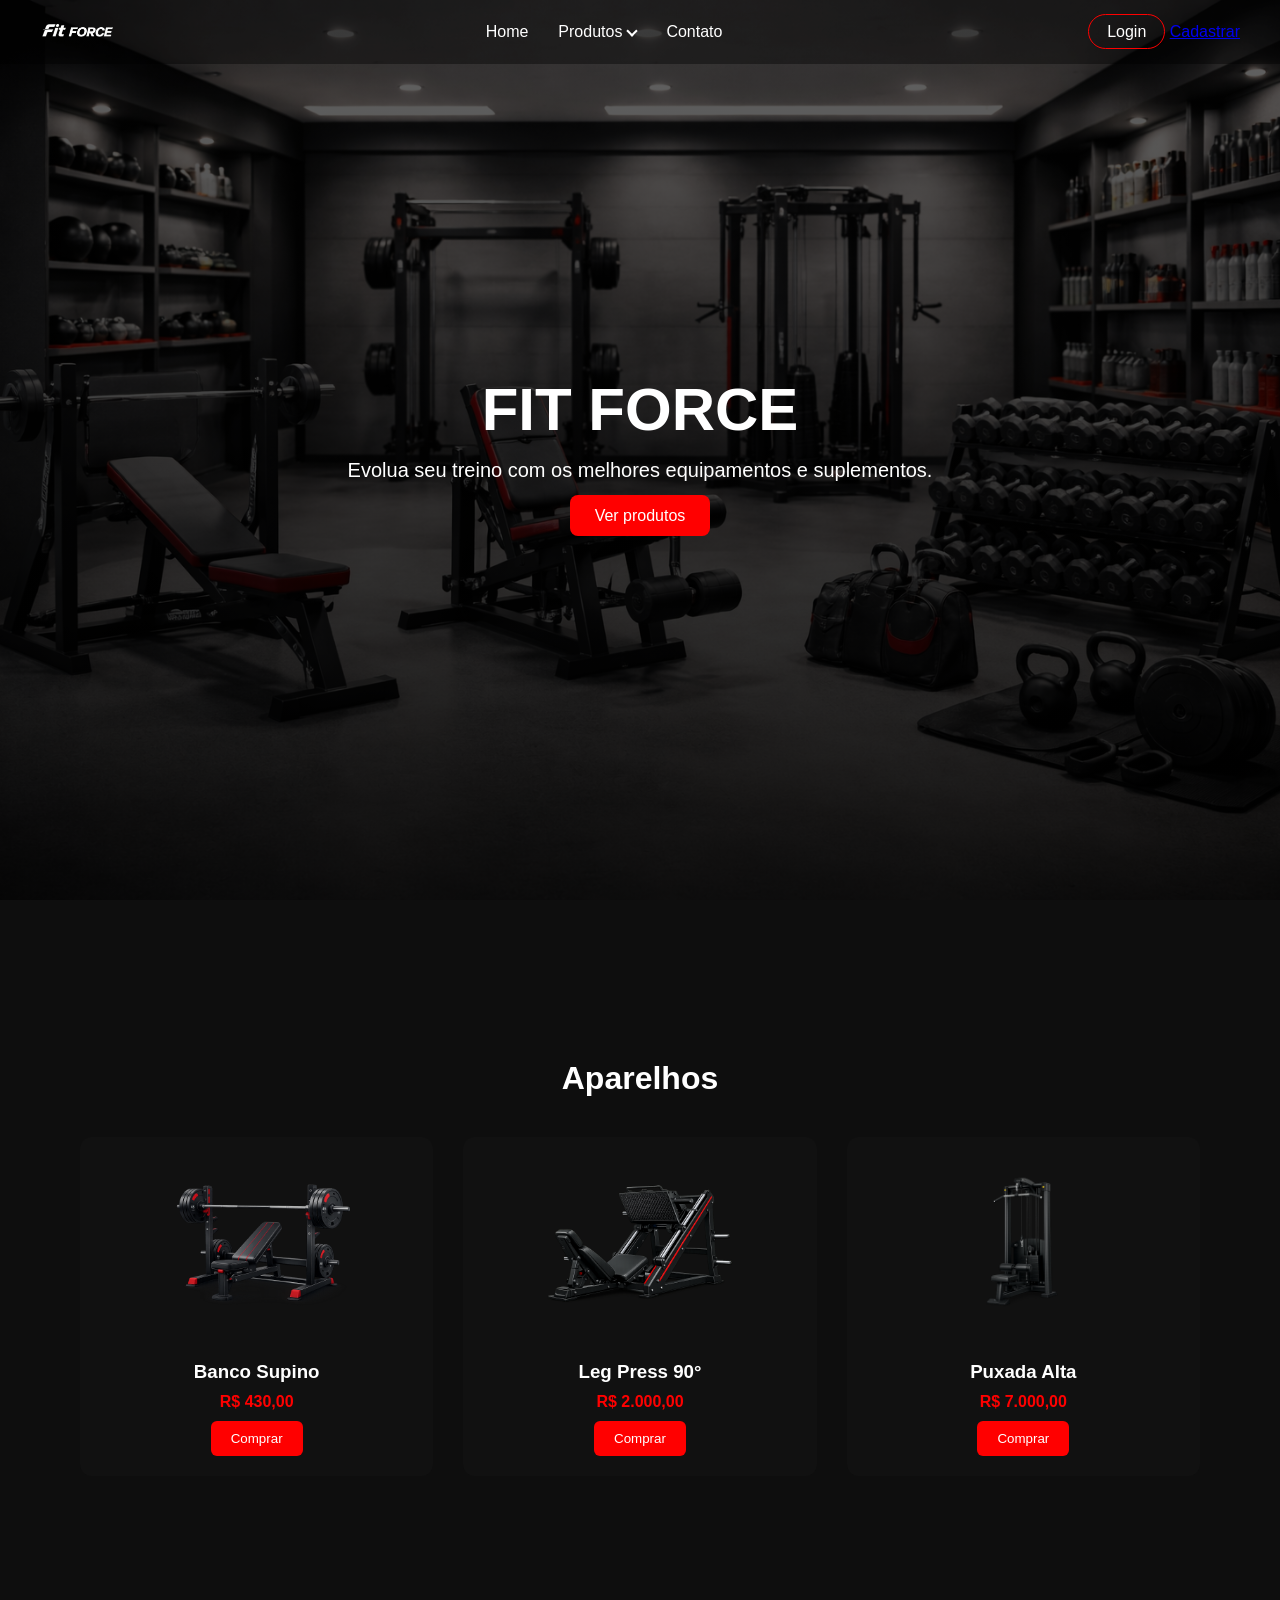
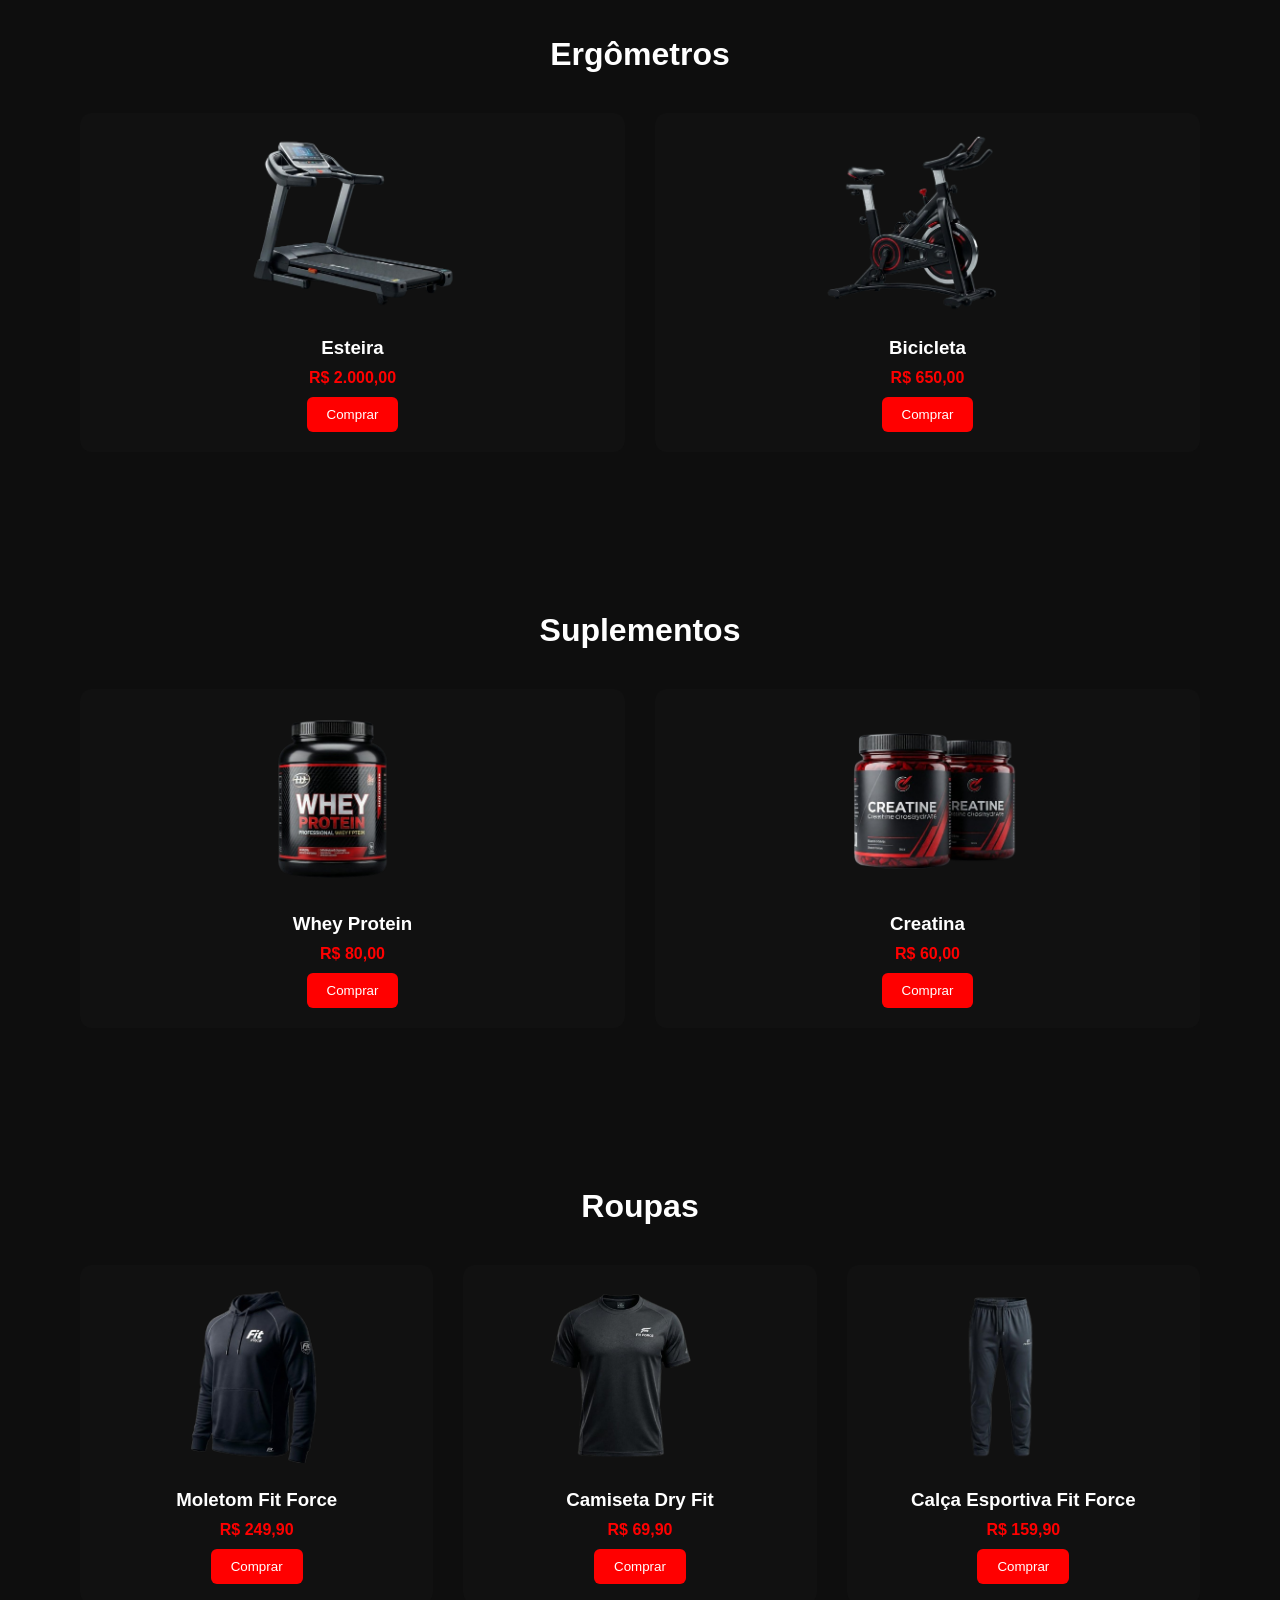
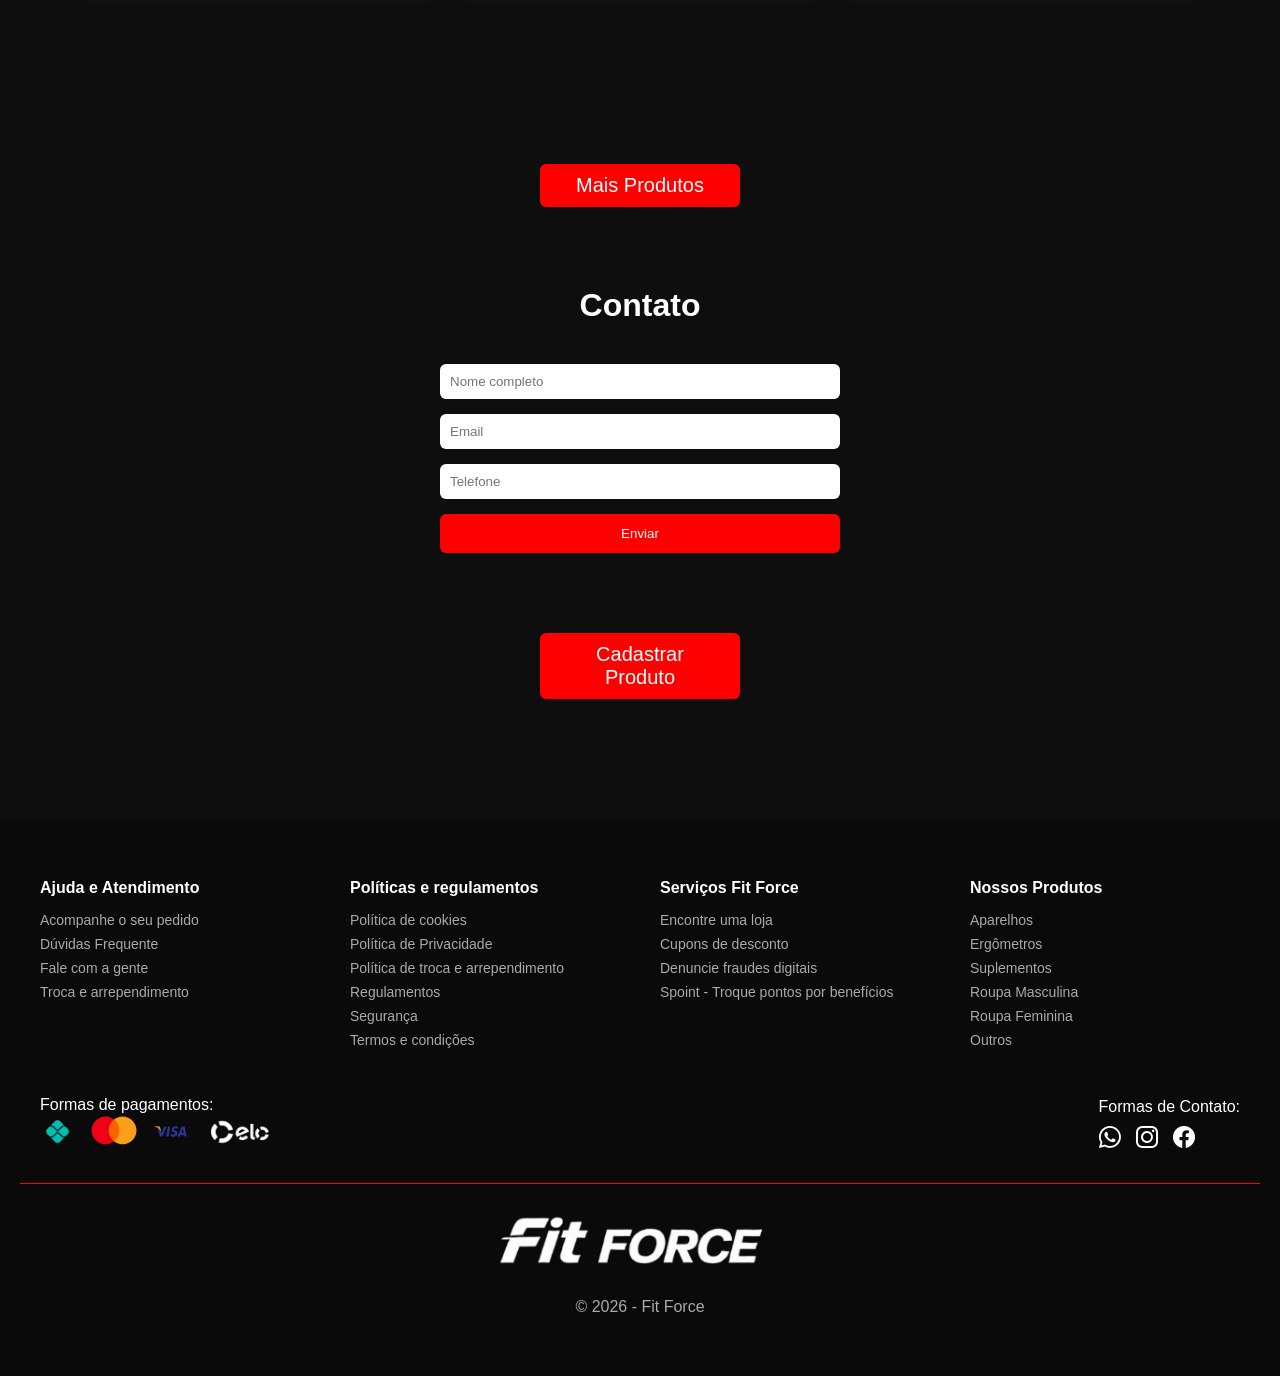
==== commit 117e94fd: "adição de mais produtos, criação do cadastro de produtos" ====
--- a/index.html
+++ b/index.html
@@ -20,7 +20,7 @@
 
       <nav>
         <ul class="menu">
-          <li><a href="#home">Home</a></li>
+          <li><a href="index.html">Home</a></li>
 
           <li class="dropdown">
             <a href="#">Produtos<span class="arrow"></span></a>
@@ -30,17 +30,20 @@
               <li><a href="#suplementos">Suplementos</a></li>
               <li><a href="#roupas">Roupas</a></li>
               <li><a href="produtos.html">Outros</a></li>
-            </ul>
           </li>
-
-          <li><a href="#contato">Contato</a></li>
+        </ul>
+
+
+        <li><a href="#contato">Contato</a></li>
         </ul>
       </nav>
 
-      <a href="login.html" class="login">Login</a>
+      <div class="topo-direito">
+        <a href="login.html" class="login">Login</a>
+        <a href="cadastrar.html" class="cadastrar">Cadastrar</a>
+      </div>
     </div>
   </header>
-
   <section class="hero" id="home">
     <div class="hero-texto">
       <h1>FIT FORCE</h1>
@@ -150,7 +153,7 @@
 
     </section>
 
-      <p class="saiba-mais"><a href="produtos.html">Mais Produtos</a></p>
+    <p class="saiba-mais"><a href="produtos.html">Mais Produtos</a></p>
 
     <section id="contato">
       <h2>Contato</h2>
@@ -164,91 +167,94 @@
       </form>
     </section>
 
+   <p class="saiba-mais"><a href="cadastrar-produto.html">Cadastrar Produto</a></p>
+
   </main>
 
-   <footer>
-        <div class="main-footer">
-            <div class="container-footer">
-                <div class="row">
-                    <div class="col-footer">
-                        <h4>Ajuda e Atendimento</h4>
-                        <ul class="lista">
-                            <li>Acompanhe o seu pedido</li>
-                            <li>Dúvidas Frequente</li>
-                            <li>Fale com a gente</li>
-                            <li>Troca e arrependimento</li>
-                        </ul>
-                    </div>
-                    <div class="col-footer">
-                        <h4>Políticas e regulamentos</h4>
-                        <ul>
-                            <li>Política de cookies</li>
-                            <li>Política de Privacidade</li>
-                            <li>Política de troca e arrependimento</li>
-                            <li>Regulamentos</li>
-                            <li>Segurança</li>
-                            <li>Termos e condições</li>
-                        </ul>
-                    </div>
-                    <div class="col-footer">
-                        <h4>Serviços Fit Force</h4>
-                        <ul>
-                            <li>Encontre uma loja</li>
-                            <li>Cupons de desconto</li>
-                            <li>Denuncie fraudes digitais</li>
-                            <li>Spoint - Troque pontos por benefícios</li>
-                        </ul>
-                    </div>
-                    <div class="col-footer">
-                        <h4>Nossos Produtos</h4>
-                        <ul>
-                            <li>Aparelhos</li>
-                            <li>Ergômetros</li>
-                            <li>Suplementos</li>
-                            <li>Roupa Masculina</li>
-                            <li>Roupa Feminina</li>
-                            <li>Outros</li>
-                        </ul>
-                    </div>
-
-                </div>
-                <div class="dor-footer">
-                    <div class="pagamento">
-                        <p>Formas de pagamentos:</p>
-                        <img src="imagens/pix.png">
-                        <img src="imagens/master-card.png">
-                        <img src="imagens/visa.png">
-                        <img src="imagens/elo.png">
-                    </div>
-                    <div class="contato">
-                        <p>Formas de Contato:</p>
-                        <div class="icons">
-                        <p><i class="bi bi-whatsapp"></i></p>
-                        <p><i class="bi bi-instagram"></i></p>
-                        <p><i class="bi bi-facebook"></i></p>
-                    </div>
-                    </div>
-                </div>
+  <footer>
+    <div class="main-footer">
+      <div class="container-footer">
+        <div class="row">
+          <div class="col-footer">
+            <h4>Ajuda e Atendimento</h4>
+            <ul class="lista">
+              <li>Acompanhe o seu pedido</li>
+              <li>Dúvidas Frequente</li>
+              <li>Fale com a gente</li>
+              <li>Troca e arrependimento</li>
+            </ul>
+          </div>
+          <div class="col-footer">
+            <h4>Políticas e regulamentos</h4>
+            <ul>
+              <li>Política de cookies</li>
+              <li>Política de Privacidade</li>
+              <li>Política de troca e arrependimento</li>
+              <li>Regulamentos</li>
+              <li>Segurança</li>
+              <li>Termos e condições</li>
+            </ul>
+          </div>
+          <div class="col-footer">
+            <h4>Serviços Fit Force</h4>
+            <ul>
+              <li>Encontre uma loja</li>
+              <li>Cupons de desconto</li>
+              <li>Denuncie fraudes digitais</li>
+              <li>Spoint - Troque pontos por benefícios</li>
+            </ul>
+          </div>
+          <div class="col-footer">
+            <h4>Nossos Produtos</h4>
+            <ul>
+              <li>Aparelhos</li>
+              <li>Ergômetros</li>
+              <li>Suplementos</li>
+              <li>Roupa Masculina</li>
+              <li>Roupa Feminina</li>
+              <li>Outros</li>
+            </ul>
+          </div>
+
+        </div>
+        <div class="dor-footer">
+          <div class="pagamento">
+            <p>Formas de pagamentos:</p>
+            <img src="imagens/pix.png">
+            <img src="imagens/master-card.png">
+            <img src="imagens/visa.png">
+            <img src="imagens/elo.png">
+          </div>
+          <div class="contato">
+            <p>Formas de Contato:</p>
+            <div class="icons">
+              <p><i class="bi bi-whatsapp"></i></p>
+              <p><i class="bi bi-instagram"></i></p>
+              <p><i class="bi bi-facebook"></i></p>
             </div>
-            <div class="barra">
-                <div class="logo-footer">
-                    <img src="imagens/logo.png">
-                </div>
-                <p class="paragrafo-footer">© 2026 - Fit Force</p>
-            </div>
-    </footer>
-
-   <script>
-        window.onscroll = function() {
-            const header = document.querySelector('.topo');
-            
-            if (window.scrollY > 350) {
-                header.classList.add('scrolled');
-            } else {
-                header.classList.remove('scrolled');
-            }
-        };
-    </script>
+          </div>
+        </div>
+      </div>
+      <div class="barra">
+        <div class="logo-footer">
+          <img src="imagens/logo.png">
+        </div>
+        <p class="paragrafo-footer">© 2026 - Fit Force</p>
+      </div>
+  </footer>
+
+  <script>
+    window.onscroll = function () {
+      const header = document.querySelector('.topo');
+
+      if (window.scrollY > 350) {
+        header.classList.add('scrolled');
+      } else {
+        header.classList.remove('scrolled');
+      }
+    };
+  </script>
 
 </body>
-</html>
+
+</html>
